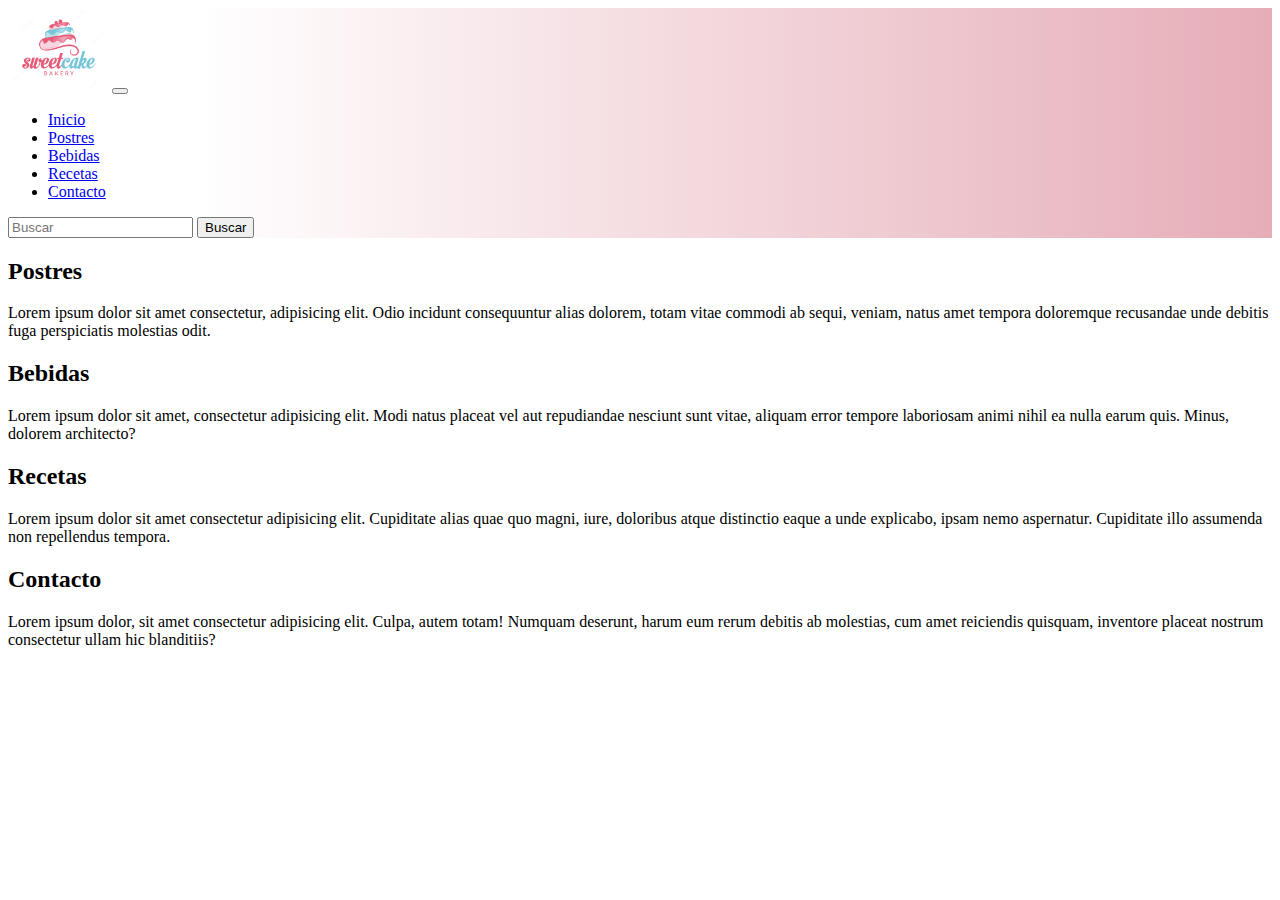
==== index.html @ 60154ba3 "modificando header" ====
<!DOCTYPE html>
<html lang="en">
<head>
    <meta charset="UTF-8">
    <meta http-equiv="X-UA-Compatible" content="IE=edge">

    <meta name="viewport" content="width=device-width, initial-scale=1.0">

    <title>Document</title>

    <link href="https://cdn.jsdelivr.net/npm/bootstrap@5.3.0/dist/css/bootstrap.min.css" rel="stylesheet" integrity="sha384-9ndCyUaIbzAi2FUVXJi0CjmCapSmO7SnpJef0486qhLnuZ2cdeRhO02iuK6FUUVM" crossorigin="anonymous">
    <link rel="stylesheet" href="./css/style.css">
</head>
<body>
    <!-- <header>
        <nav>
            <div class="nav">
                <img  src="" alt="">
                <ul class="menu">
                    <li><a href="./index.html">Inicio</a></li>
                    <li><a href="./postres.html">Postres</a></li>
                    <li><a href="./bebidas.html">Bebidas</a></li>
                    <li><a href="./recetas.html">Recetas</a></li>
                    <li><a href="./contacto.html">Contacto</a></li>
                </ul>
            </div>
            </div>
        </nav>
    </header> -->

    <header>
        <nav class="navbar navbar-expand-lg">
            <div class="container-fluid">
                <a class="navbar-brand" href="index.html"> <img width="100px" src="src/logo.jpg" alt=""></a>
                <button class="navbar-toggler" type="button" data-bs-toggle="collapse" data-bs-target="#navbarSupportedContent" aria-controls="navbarSupportedContent" aria-expanded="false" aria-label="Toggle navigation">
                    <span class="navbar-toggler-icon"></span>
                </button>
                <div class="collapse navbar-collapse" id="navbarSupportedContent">
                    <ul class="navbar-nav ms-auto">
                        <li class="nav-item">
                            <a class="nav-link" href="index.html">Inicio</a>
                        </li>
                        <li class="nav-item">
                            <a class="nav-link" href="postres.html">Postres</a>
                        </li>
                        <li class="nav-item">
                            <a class="nav-link" href="bebidas.html">Bebidas</a>
                        </li>
                        <li class="nav-item">
                            <a class="nav-link" href="recetas.html">Recetas</a>
                        </li>
                        <li class="nav-item">
                            <a class="nav-link" href="contacto.html">Contacto</a>
                        </li>
                    </ul>
                    <form class="d-flex" role="search">
                        <input class="form-control me-2" type="search" placeholder="Buscar" aria-label="Search">
                        <button class="btn btn-danger" type="submit">Buscar</button>
                    </form>
                </div>
            </div>
        </nav>
    </header>

    <main>
        <div>
            <div>
                <h2>
                    Postres
                </h2>
            </div>
            <div>
                <p>
                    Lorem ipsum dolor sit amet consectetur, adipisicing elit. Odio incidunt consequuntur 
                    alias dolorem, totam vitae commodi ab sequi, veniam, natus amet tempora doloremque 
                    recusandae unde debitis fuga perspiciatis molestias odit.
                </p>
            </div>
        </div>
        <div>
            <div>
                <h2>
                    Bebidas
                </h2>
            </div>
            <div>
                <p>
                    Lorem ipsum dolor sit amet, consectetur adipisicing elit. Modi natus placeat vel aut 
                    repudiandae nesciunt sunt vitae, aliquam error tempore laboriosam animi nihil ea nulla
                    earum quis. Minus, dolorem architecto?
                </p>
            </div>
        </div>
        <div>
            <div>
                <h2>
                    Recetas
                </h2>
            </div>
            <div>
                <p>
                    Lorem ipsum dolor sit amet consectetur adipisicing elit. Cupiditate alias quae quo magni,
                    iure, doloribus atque distinctio eaque a unde explicabo, ipsam nemo aspernatur. Cupiditate
                    illo assumenda non repellendus tempora.
                </p>
            </div>
        </div>
        <div>
            <div>
                <h2>
                    Contacto
                </h2>
            </div>
            <div>
                <p>
                    Lorem ipsum dolor, sit amet consectetur adipisicing elit. Culpa, autem totam! Numquam 
                    deserunt, harum eum rerum debitis ab molestias, cum amet reiciendis quisquam, inventore placeat
                    nostrum consectetur ullam hic blanditiis?
                </p>
            </div>
        </div>
    </main>

    <footer></footer>

    <!-- JavaScript Bundle with Popper -->
    <script src="https://cdn.jsdelivr.net/npm/bootstrap@5.3.0/dist/js/bootstrap.bundle.min.js" integrity="sha384-geWF76RCwLtnZ8qwWowPQNguL3RmwHVBC9FhGdlKrxdiJJigb/j/68SIy3Te4Bkz" crossorigin="anonymous"></script></body>
</html>
---- css/style.css ----
html {
    margin: 0;
    padding: 0;
}

/*menu*/
header {
    background-image: linear-gradient(to left, rgb(230, 173, 184) 0%, transparent 85%);
}
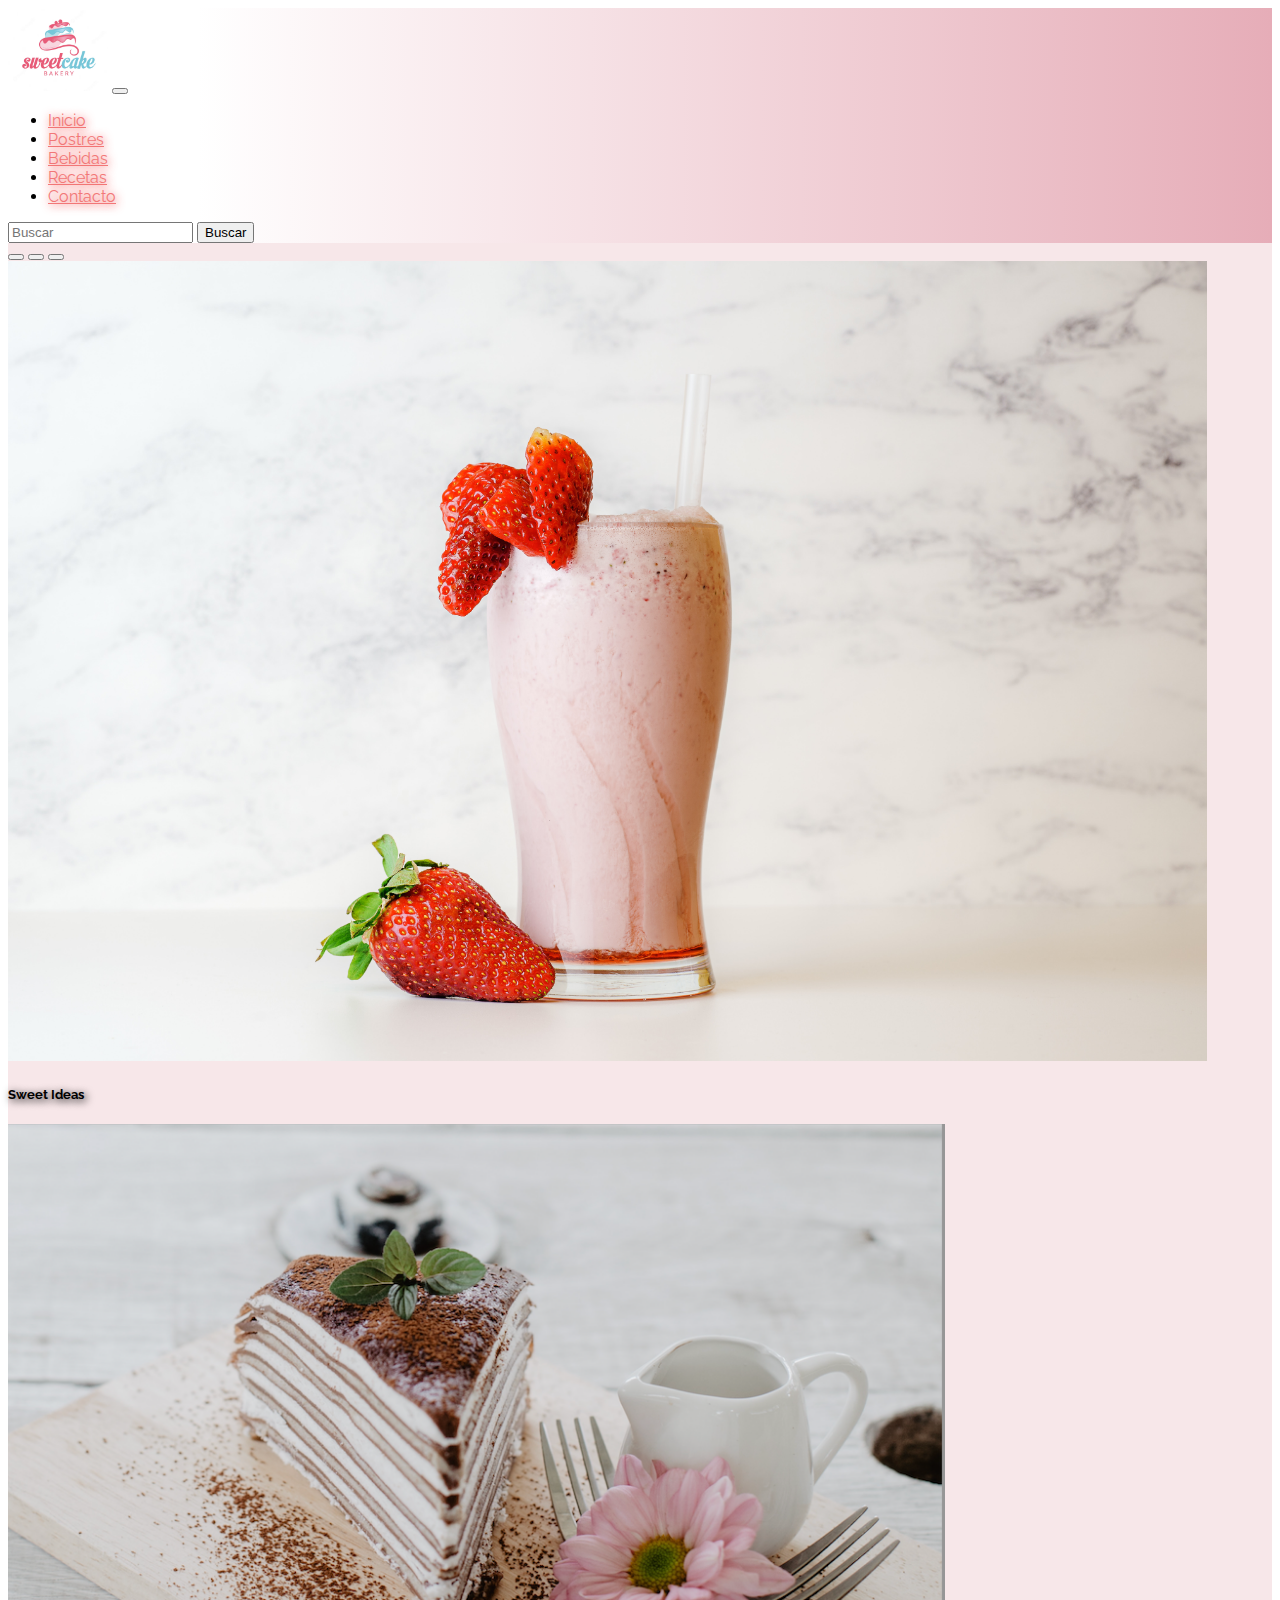
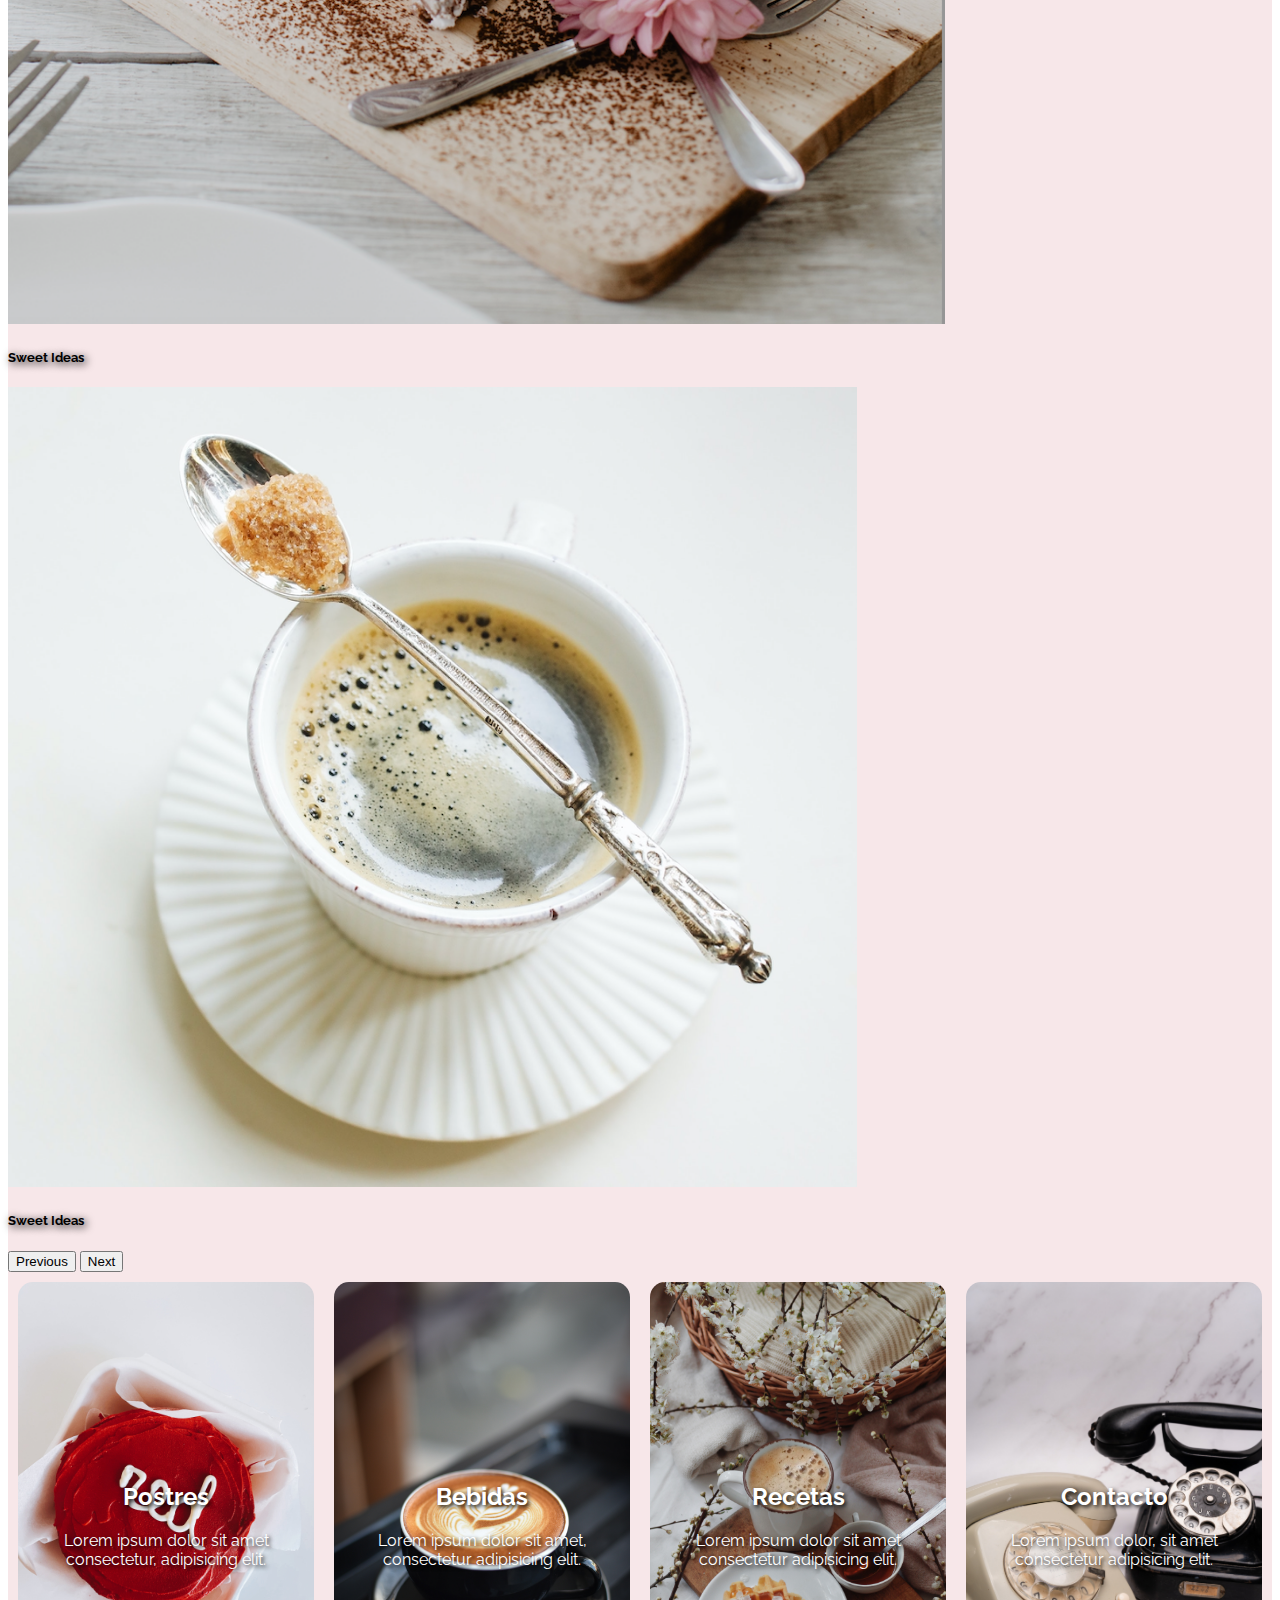
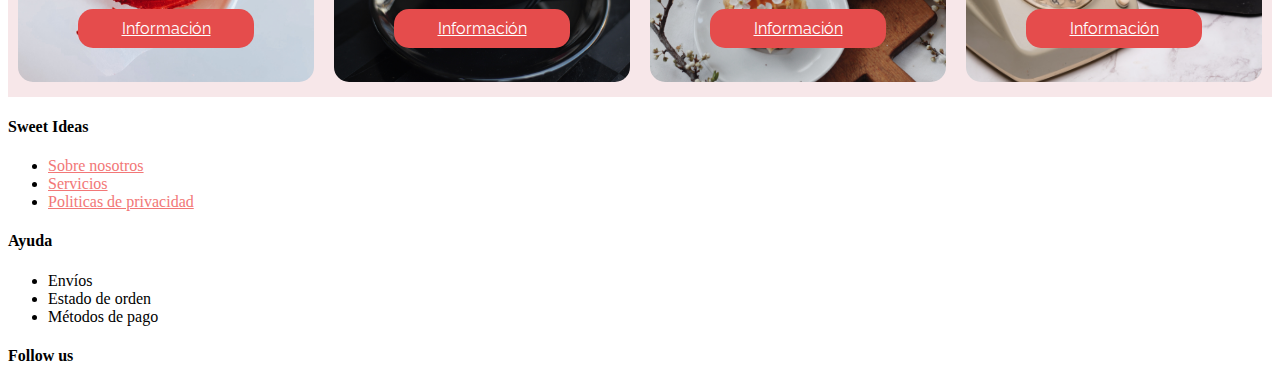
==== commit 0eb39025: "terminando estilos" ====
--- a/index.html
+++ b/index.html
@@ -1,15 +1,26 @@
 <!DOCTYPE html>
-<html lang="en">
+<html lang="es">
 <head>
     <meta charset="UTF-8">
     <meta http-equiv="X-UA-Compatible" content="IE=edge">
 
     <meta name="viewport" content="width=device-width, initial-scale=1.0">
 
-    <title>Document</title>
+    <meta name="keywords" content="postres, bebidas, recetas, cafe">
+    <meta name="descrption" content="una mirada a las diferentes opciones de reposteria y 
+    variedad en bebidas relacionadas a una cafeteria">
 
+    <title>Cafeteria</title>
+    <!--CSS only-->
     <link href="https://cdn.jsdelivr.net/npm/bootstrap@5.3.0/dist/css/bootstrap.min.css" rel="stylesheet" integrity="sha384-9ndCyUaIbzAi2FUVXJi0CjmCapSmO7SnpJef0486qhLnuZ2cdeRhO02iuK6FUUVM" crossorigin="anonymous">
+    
+    <!--google fonts-->
+    <link rel="preconnect" href="https://fonts.googleapis.com">
+    <link rel="preconnect" href="https://fonts.gstatic.com" crossorigin>
+    <link href="https://fonts.googleapis.com/css2?family=Quicksand&family=Raleway&display=swap" rel="stylesheet">
+    
     <link rel="stylesheet" href="./css/style.css">
+    <link rel="stylesheet" href="https://cdnjs.cloudflare.com/ajax/libs/font-awesome/6.4.0/css/all.min.css" integrity="sha512-iecdLmaskl7CVkqkXNQ/ZH/XLlvWZOJyj7Yy7tcenmpD1ypASozpmT/E0iPtmFIB46ZmdtAc9eNBvH0H/ZpiBw==" crossorigin="anonymous" referrerpolicy="no-referrer" />
 </head>
 <body>
     <!-- <header>
@@ -41,16 +52,16 @@
                             <a class="nav-link" href="index.html">Inicio</a>
                         </li>
                         <li class="nav-item">
-                            <a class="nav-link" href="postres.html">Postres</a>
+                            <a class="nav-link" href="./secciones/postres.html">Postres</a>
                         </li>
                         <li class="nav-item">
-                            <a class="nav-link" href="bebidas.html">Bebidas</a>
+                            <a class="nav-link" href="./secciones/bebidas.html">Bebidas</a>
                         </li>
                         <li class="nav-item">
-                            <a class="nav-link" href="recetas.html">Recetas</a>
+                            <a class="nav-link" href="./secciones/recetas.html">Recetas</a>
                         </li>
                         <li class="nav-item">
-                            <a class="nav-link" href="contacto.html">Contacto</a>
+                            <a class="nav-link" href="./secciones/contacto.html">Contacto</a>
                         </li>
                     </ul>
                     <form class="d-flex" role="search">
@@ -63,65 +74,109 @@
     </header>
 
     <main>
-        <div>
-            <div>
-                <h2>
-                    Postres
-                </h2>
+    <section>
+        <div id="carouselExampleCaptions" class="carousel slide">
+            <div class="carousel-indicators">
+                <button type="button" data-bs-target="#carouselExampleCaptions" data-bs-slide-to="0" class="active" aria-current="true" aria-label="Slide 1"></button>
+                <button type="button" data-bs-target="#carouselExampleCaptions" data-bs-slide-to="1" aria-label="Slide 2"></button>
+                <button type="button" data-bs-target="#carouselExampleCaptions" data-bs-slide-to="2" aria-label="Slide 3"></button>
             </div>
-            <div>
-                <p>
-                    Lorem ipsum dolor sit amet consectetur, adipisicing elit. Odio incidunt consequuntur 
-                    alias dolorem, totam vitae commodi ab sequi, veniam, natus amet tempora doloremque 
-                    recusandae unde debitis fuga perspiciatis molestias odit.
-                </p>
+            <div class="carousel-inner">
+                <div class="carousel-item active">
+                    <img height="800px" src="src/malteadafresa.jpg" class="d-block w-100" alt="...">
+                    <div class="carousel-caption d-none d-md-block">
+                        <h5>Sweet Ideas</h5>
+                    </div>
+                </div>
+                <div class="carousel-item">
+                    <img height="800px" src="src/chocolateblanco.jpg" class="d-block w-100" alt="...">
+                    <div class="carousel-caption d-none d-md-block">
+                        <h5>Sweet Ideas</h5>
+                    </div>
+                </div>
+                <div class="carousel-item">
+                    <img height="800px" src="src/cafeslide.jpg" class="d-block w-100" alt="...">
+                    <div class="carousel-caption d-none d-md-block">
+                        <h5>Sweet Ideas</h5>
+                    </div>
+                </div>
+            </div>
+            <button class="carousel-control-prev" type="button" data-bs-target="#carouselExampleCaptions" data-bs-slide="prev">
+                <span class="carousel-control-prev-icon" aria-hidden="true"></span>
+                <span class="visually-hidden">Previous</span>
+            </button>
+            <button class="carousel-control-next" type="button" data-bs-target="#carouselExampleCaptions" data-bs-slide="next">
+                <span class="carousel-control-next-icon" aria-hidden="true"></span>
+                <span class="visually-hidden">Next</span>
+            </button>
+        </div>
+    </section>
+        <section class="container">
+            <div class="card card-image postres">
+                <div class="centered"></div>
+                    <h2>Postres</h2>
+                    <p>
+                        Lorem ipsum dolor sit amet consectetur, adipisicing elit.
+                    </p>
+                    <a href="./secciones/postres.html">Información</a>
+            </div>
+            <div class="card card-image bebidas">
+                <div class="centered"></div>
+                    <h2>Bebidas</h2>
+                    <p>
+                        Lorem ipsum dolor sit amet, consectetur adipisicing elit. 
+                    </p>
+                    <a href="./secciones/bebidas.html">Información</a>
+            </div>
+            <div class="card card-image recetas">
+                <div class="centered"></div>
+                    <h2>Recetas</h2>
+                    <p>
+                        Lorem ipsum dolor sit amet consectetur adipisicing elit. 
+                    </p>
+                    <a href="./secciones/recetas.html">Información</a>
+            </div>
+            <div class="card card-image contacto">
+                <div class="centered"></div>
+                    <h2>Contacto</h2>
+                    <p>
+                        Lorem ipsum dolor, sit amet consectetur adipisicing elit.
+                    </p>
+                    <a href="./secciones/contacto.html">Información</a>
+            </div>
+        </section>
+    </main>
+
+    <footer class="footer">
+        <div class="container-footer">
+            <div class="row">
+                <div class="footer-col">
+                    <h4>Sweet Ideas</h4>
+                    <ul>
+                        <li><a href="#">Sobre nosotros</a></li>
+                        <li><a href="#">Servicios</a></li>
+                        <li><a href="#">Politicas de privacidad</a></li>
+                    </ul>
+                </div>
+                <div class="footer-col">
+                    <h4>Ayuda</h4>
+                    <ul>
+                        <li><a href="#"></a>Envíos</li>
+                        <li><a href="#"></a>Estado de orden</li>
+                        <li><a href="#"></a>Métodos de pago</li>
+                    </ul>
+                </div>
+                <div class="footer-col">
+                    <h4>Follow us</h4>
+                    <div class="social-links">
+                        <a href="#"><i class="fab fa-facebook-f"></i></a>
+                        <a href="#"><i class="fab fa-twitter"></i></a>
+                        <a href="#"><i class="fab fa-instagram"></i></a>
+                    </div>
+                </div>
             </div>
         </div>
-        <div>
-            <div>
-                <h2>
-                    Bebidas
-                </h2>
-            </div>
-            <div>
-                <p>
-                    Lorem ipsum dolor sit amet, consectetur adipisicing elit. Modi natus placeat vel aut 
-                    repudiandae nesciunt sunt vitae, aliquam error tempore laboriosam animi nihil ea nulla
-                    earum quis. Minus, dolorem architecto?
-                </p>
-            </div>
-        </div>
-        <div>
-            <div>
-                <h2>
-                    Recetas
-                </h2>
-            </div>
-            <div>
-                <p>
-                    Lorem ipsum dolor sit amet consectetur adipisicing elit. Cupiditate alias quae quo magni,
-                    iure, doloribus atque distinctio eaque a unde explicabo, ipsam nemo aspernatur. Cupiditate
-                    illo assumenda non repellendus tempora.
-                </p>
-            </div>
-        </div>
-        <div>
-            <div>
-                <h2>
-                    Contacto
-                </h2>
-            </div>
-            <div>
-                <p>
-                    Lorem ipsum dolor, sit amet consectetur adipisicing elit. Culpa, autem totam! Numquam 
-                    deserunt, harum eum rerum debitis ab molestias, cum amet reiciendis quisquam, inventore placeat
-                    nostrum consectetur ullam hic blanditiis?
-                </p>
-            </div>
-        </div>
-    </main>
-
-    <footer></footer>
+    </footer>
 
     <!-- JavaScript Bundle with Popper -->
     <script src="https://cdn.jsdelivr.net/npm/bootstrap@5.3.0/dist/js/bootstrap.bundle.min.js" integrity="sha384-geWF76RCwLtnZ8qwWowPQNguL3RmwHVBC9FhGdlKrxdiJJigb/j/68SIy3Te4Bkz" crossorigin="anonymous"></script></body>
--- a/css/style.css
+++ b/css/style.css
@@ -6,4 +6,206 @@
 /*menu*/
 header {
     background-image: linear-gradient(to left, rgb(230, 173, 184) 0%, transparent 85%);
-}+}
+
+a:link {
+    color: rgb(242, 119, 119);
+}
+
+a:visited {
+    color: white
+}
+
+.nav-item {
+    text-shadow: 1px 1px 10px rgb(236, 56, 56);
+    font-family: 'Raleway', sans-serif;
+}
+
+.d-flex {
+    font-family: 'Raleway', sans-serif;
+}
+
+a:hover {
+    background-color: #e54c4c;
+    transition: all ease 0.3s;
+    border-radius: 15px; 
+}
+
+/*slider*/
+span:hover {
+    background-color: #D1CABA;
+    border-radius: 10px;
+    transition: all ease 0.3s;
+}
+
+.carousel-inner h5 {
+    text-shadow: 2px 2px 8px black;
+    font-family: 'Raleway', sans-serif;
+}
+
+/*contenido index*/
+main {
+    background: rgb(247, 231, 233);
+}
+
+.container {
+    display: flex;
+    justify-content: center;
+    position: relative;
+    text-align: center;
+    color: white;
+}
+
+.centered {
+    position: absolute;
+    bottom: 8px;
+    right: 16px;
+}
+
+.card {
+    width: 400px;
+    height: 400px;
+    margin: 10px;
+    border-radius: 15px;
+    object-fit: cover;
+    margin-bottom: 15px;
+    background-size: cover;
+}
+
+.card h2 {
+    color: white;
+    text-shadow: 2px 2px 4px black;
+    margin-top: 200px;
+    font-family: 'Raleway', sans-serif;
+}
+.card p {
+    color: white;
+    text-shadow: 2px 2px 4px black;
+    font-family: 'Raleway', sans-serif;
+}
+
+.card a {
+    background-color: #e54c4c;
+    color: white;
+    padding: 10px 10px;
+    margin: 40px 60px;
+    display: block;
+    border-radius: 15px;
+    font-family: 'Raleway', sans-serif;
+}
+
+.postres {
+    background-image: url(../src/postres.jpg);
+}
+
+.bebidas {
+    background-image: url(../src/bebidas.jpg);
+}
+
+.recetas {
+    background-image: url(../src/recetas.jpg);
+}
+
+.contacto {
+    background-image: url(../src/contacto.jpg); 
+} 
+
+/*Postres*/
+.container-postres {
+    display: flex;
+    justify-content: center;
+}
+
+.card-postres { 
+    background-color: rgb(230, 173, 184);
+    width: 500px;
+    height: 600px;
+    margin: 10px;
+    border-radius: 15px;
+}
+
+.card-image-postres {
+    height: 300px;
+    margin-bottom: 15px;
+    background-size: cover;
+    border-radius: 15px 15px 0 0;
+}
+
+.postre1 {
+    background-image: url(../src/Cheesecake-frutos-rojos.jpg);
+}
+
+.postre2 {
+    background-image: url(../src/flancaramelo.jpg);
+}
+
+.postre3 {
+    background-image: url(../src/pastel-tres-leches.jpg);
+}
+
+.card-postres h2 {
+    padding: 10px;
+    color: white;
+    font-family: 'Raleway', sans-serif;
+}
+
+.card-postres p {
+    padding: 10px;
+    color: white;
+    font-family: 'Raleway', sans-serif;
+}
+
+/*Bebidas*/
+.container-bebidas {
+    display: flex;
+    justify-content: center;
+}
+
+.card-bebidas { 
+    background-color: rgb(230, 173, 184);
+    width: 500px;
+    height: 600px;
+    margin: 5px;
+    border-radius: 15px;
+}
+
+.card-image-bebidas {
+    height: 300px;
+    margin-bottom: 15px;
+    background-size: cover;
+    border-radius: 15px 15px 0 0;
+}
+
+.bebida1 {
+    background-image: url(../src/cafeamericano.jpg);
+}
+
+.bebida2 {
+    background-image: url(../src/capuccino.jpg);
+}
+
+.bebida3 {
+    background-image: url(../src/frapuccino.jpg);
+}
+
+.bebida4 {
+    background-image: url(../src/malteadachocolate.jpg);
+}
+
+.bebida5 {
+    background-image: url(../src/soda.jpg);
+}
+
+.card-bebidas h2 {
+    padding: 10px;
+    color: white;
+    font-family: 'Raleway', sans-serif;
+}
+
+.card-bebidas p {
+    padding: 10px;
+    color: white;
+    font-family: 'Raleway', sans-serif;
+}
+
+/*footer*/
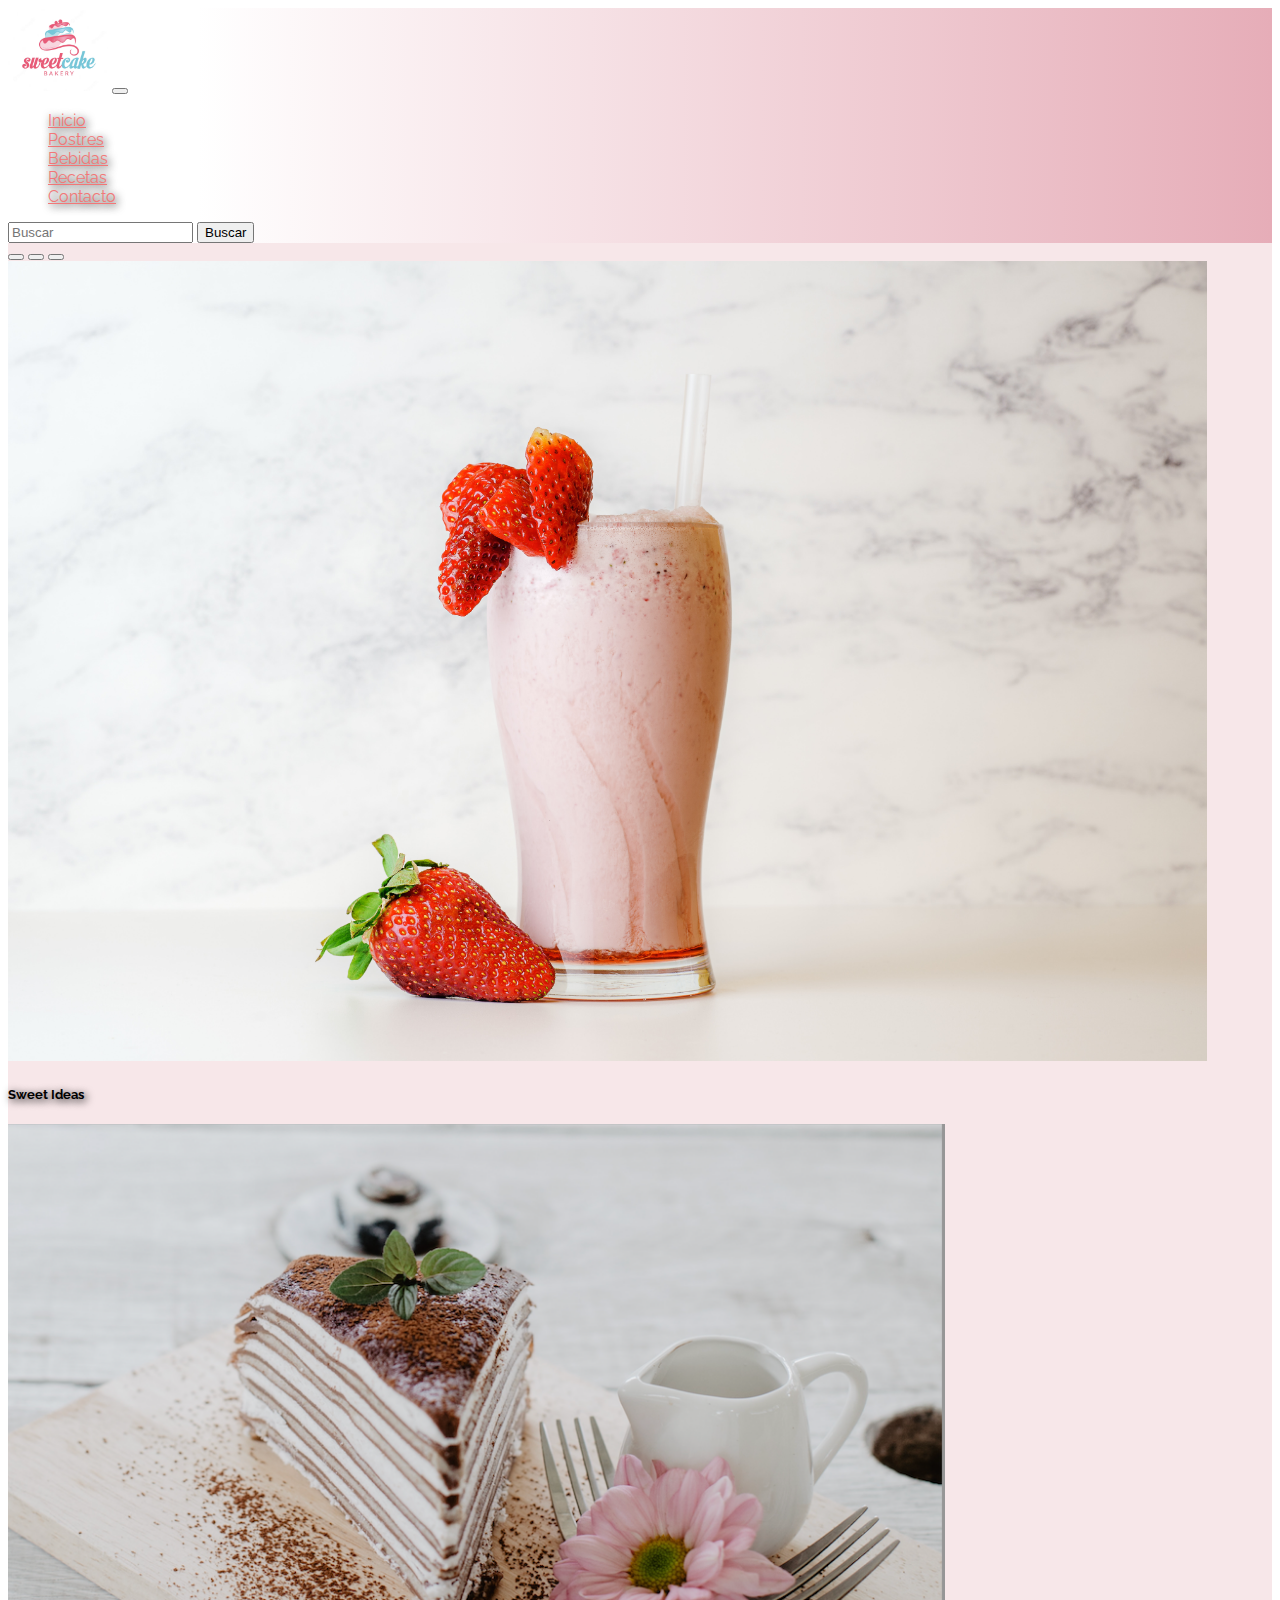
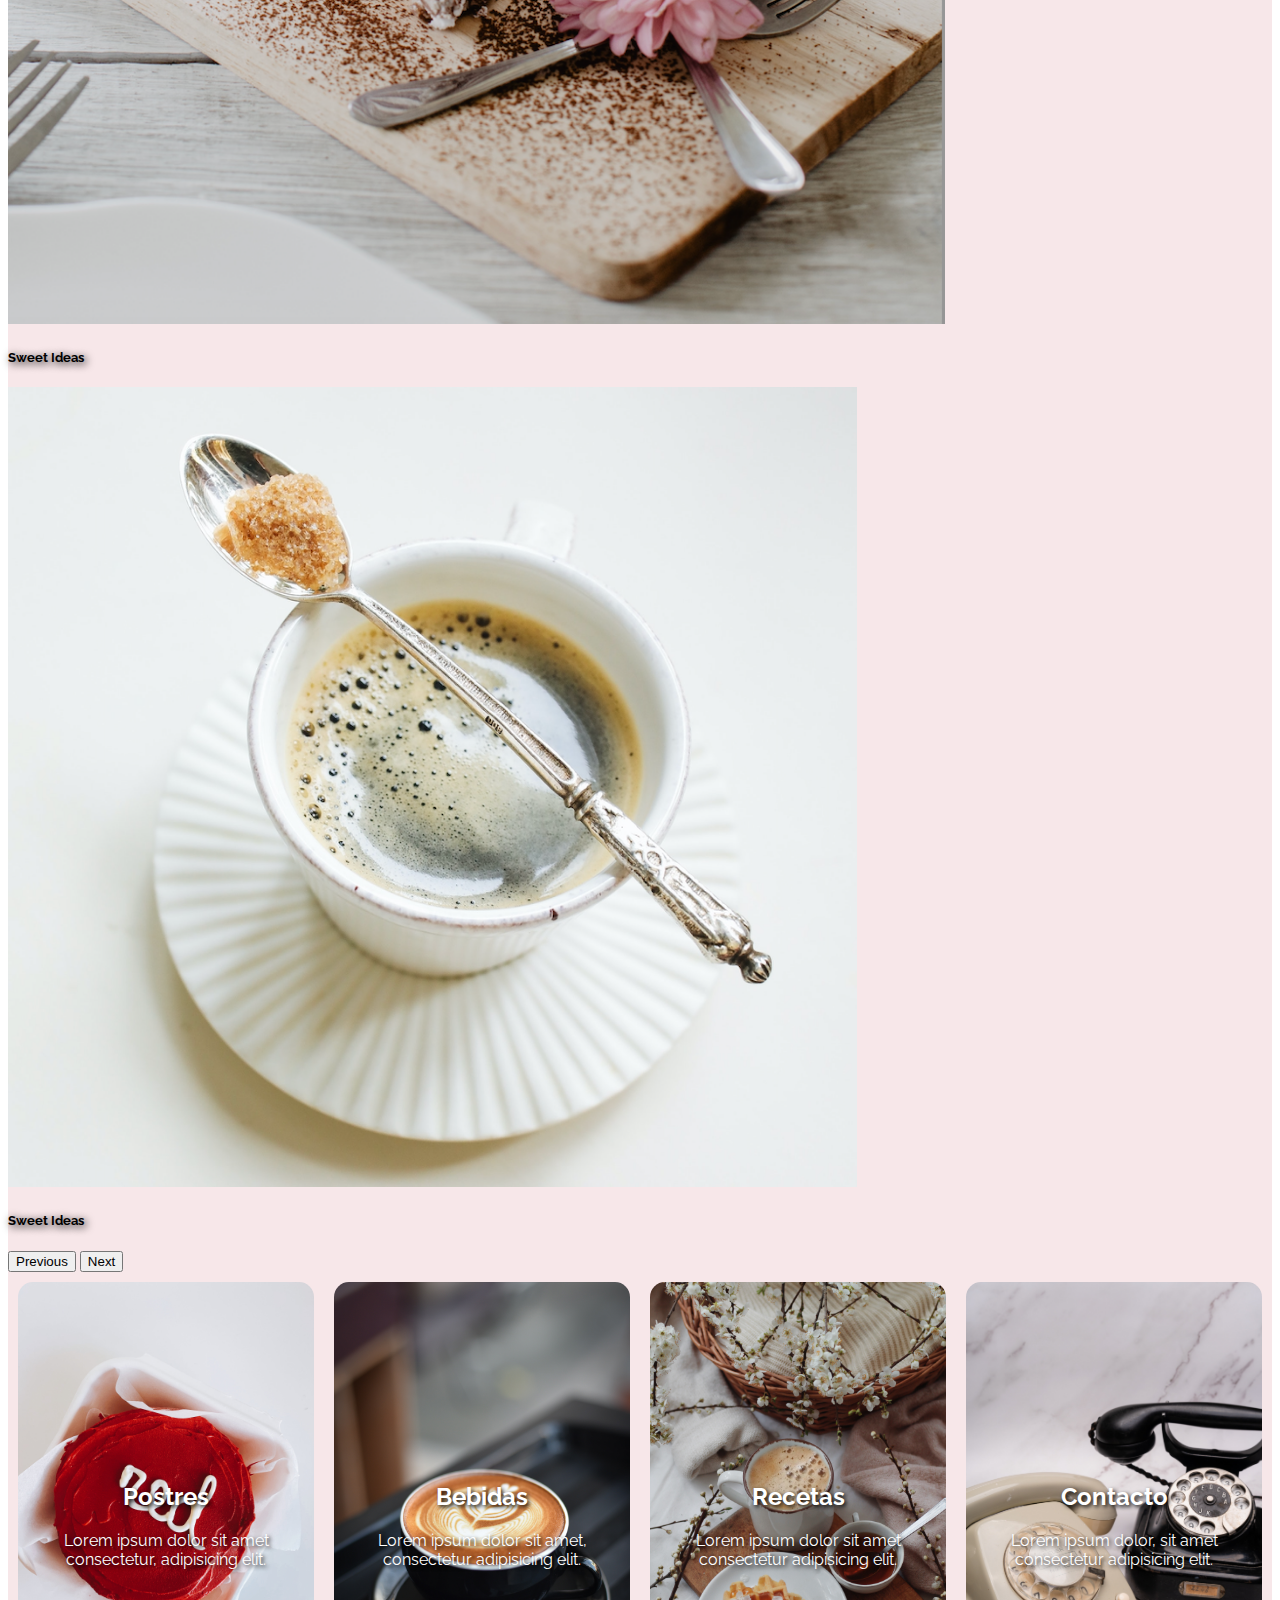
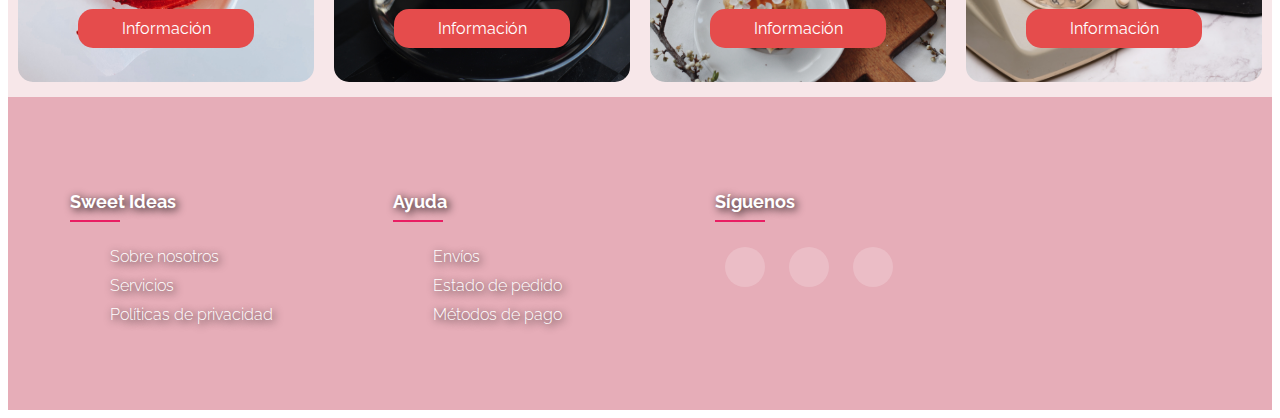
==== commit 61edd286: "terminando secciones" ====
--- a/index.html
+++ b/index.html
@@ -155,24 +155,23 @@
                     <ul>
                         <li><a href="#">Sobre nosotros</a></li>
                         <li><a href="#">Servicios</a></li>
-                        <li><a href="#">Politicas de privacidad</a></li>
+                        <li><a href="#">Políticas de privacidad</a></li>
                     </ul>
                 </div>
                 <div class="footer-col">
                     <h4>Ayuda</h4>
                     <ul>
-                        <li><a href="#"></a>Envíos</li>
-                        <li><a href="#"></a>Estado de orden</li>
-                        <li><a href="#"></a>Métodos de pago</li>
+                        <li><a href="#">Envíos</a></li>
+                        <li><a href="#">Estado de pedido</a></li>
+                        <li><a href="#">Métodos de pago</a></li>
                     </ul>
                 </div>
                 <div class="footer-col">
-                    <h4>Follow us</h4>
+                    <h4>Síguenos</h4>
                     <div class="social-links">
                         <a href="#"><i class="fab fa-facebook-f"></i></a>
                         <a href="#"><i class="fab fa-twitter"></i></a>
-                        <a href="#"><i class="fab fa-instagram"></i></a>
-                    </div>
+                        <a href="#"><i class="fab fa-instagram"></i></a>                    </div>
                 </div>
             </div>
         </div>
--- a/css/style.css
+++ b/css/style.css
@@ -17,7 +17,7 @@
 }
 
 .nav-item {
-    text-shadow: 1px 1px 10px rgb(236, 56, 56);
+    text-shadow: 2px 2px 8px black;
     font-family: 'Raleway', sans-serif;
 }
 
@@ -87,6 +87,7 @@
 .card a {
     background-color: #e54c4c;
     color: white;
+    text-decoration: none;
     padding: 10px 10px;
     margin: 40px 60px;
     display: block;
@@ -208,4 +209,178 @@
     font-family: 'Raleway', sans-serif;
 }
 
+/*recetas*/
+.container-recetas {
+    display: flex;
+}
+
+.card-recetas { 
+    background-color: rgb(230, 173, 184);
+    margin: 10px;
+    border-radius: 15px;
+}
+
+.card-recetas h2 {
+    padding: 10px;
+    color: white;
+    font-family: 'Raleway', sans-serif;
+}
+
+.card-recetas ul {
+    padding: 10px;
+    color: white;
+    font-family: 'Raleway', sans-serif;
+}
+
+.card-recetas p {
+    padding: 10px;
+    color: white;
+    font-family: 'Raleway', sans-serif;
+}
+
+/*contacto*/
+.container-contacto {
+    max-width: 800px;
+    margin: 0 auto;
+    padding: 20px;
+}
+h1 {
+    text-align: center;
+    margin-bottom: 20px;
+    font-family: 'Raleway', sans-serif;
+}
+.contact-form {
+    background-color: white;
+    padding: 20px;
+    border-radius: 15px;
+    box-shadow: 0px 2px 4px rgba(0, 0, 0, 0.1);
+}
+.contact-form label {
+    display: block;
+    margin-bottom: 5px;
+    font-weight: bold;
+    font-family: 'Raleway', sans-serif;
+}
+.contact-form input,
+.contact-form textarea {
+    width: 100%;
+    padding: 10px;
+    margin-bottom: 10px;
+    border: 1px solid #ccc;
+    border-radius: 3px;
+}
+.contact-form button {
+    background-color: #e54c4c;
+    color: white;
+    padding: 10px 20px;
+    border: none;
+    border-radius: 3px;
+    cursor: pointer;
+    font-family: 'Raleway', sans-serif;
+}
 /*footer*/
+.container-footer {
+	max-width: 1170px;
+	margin:auto;
+}
+
+.row {
+	display: flex;
+	flex-wrap: wrap;
+}
+
+ul {
+	list-style: none;
+}
+
+.footer {
+    background:  rgb(230, 173, 184);
+    padding: 70px 0;
+}
+
+.footer-col {
+    width: 25%;
+    padding: 0 15px;
+}
+
+.footer-col h4 {
+	font-size: 18px;
+	color: white;
+    text-shadow: 2px 2px 8px black;
+	margin-bottom: 35px;
+	position: relative;
+    font-family: 'Raleway', sans-serif;
+}
+
+.footer-col h4::before {
+	content: '';
+	position: absolute;
+	left:0;
+	bottom: -10px;
+	background-color: #e91e63;
+	height: 2px;
+	box-sizing: border-box;
+	width: 50px;
+}
+
+.footer-col ul li:not(:last-child) {
+	margin-bottom: 10px;
+}
+
+.footer-col ul li a { 
+	font-size: 16px;
+	color: white;
+    text-shadow: 2px 2px 8px black;
+	text-decoration: none;
+	font-weight: 300;
+	color: white;
+	display: block;
+	transition: all 0.3s ease;
+    font-family: 'Raleway', sans-serif;
+}
+
+.footer-col ul li a:hover {
+	color: white;
+	padding-left: 8px;
+}
+
+.footer-col .social-links a{
+	display: inline-block;
+	height: 40px;
+	width: 40px;
+	background-color: rgba(255,255,255,0.2);
+	margin:0 10px 10px;
+	text-align: center;
+	line-height: 40px;
+	border-radius: 50%;
+	color: #ffffff;
+	transition: all 0.5s ease;
+}
+
+.footer-col .social-links a:hover{
+	color: rgb(230, 173, 184);
+	background-color:  #e54c4c;
+}
+
+/*responsive*/
+@media (max-width: 768px) {
+    .contact-form {
+        max-width: 100%;
+    }
+}
+@media (max-width: 480px) {
+    .contact-form {
+        max-width: 100%;
+    }
+}
+@media(max-width: 768px){
+    .footer-col{
+        width: 50%;
+        margin-bottom: 30px;
+    }
+}
+@media(max-width: 480px){
+    .footer-col{
+        width: 100%;
+    }
+}
